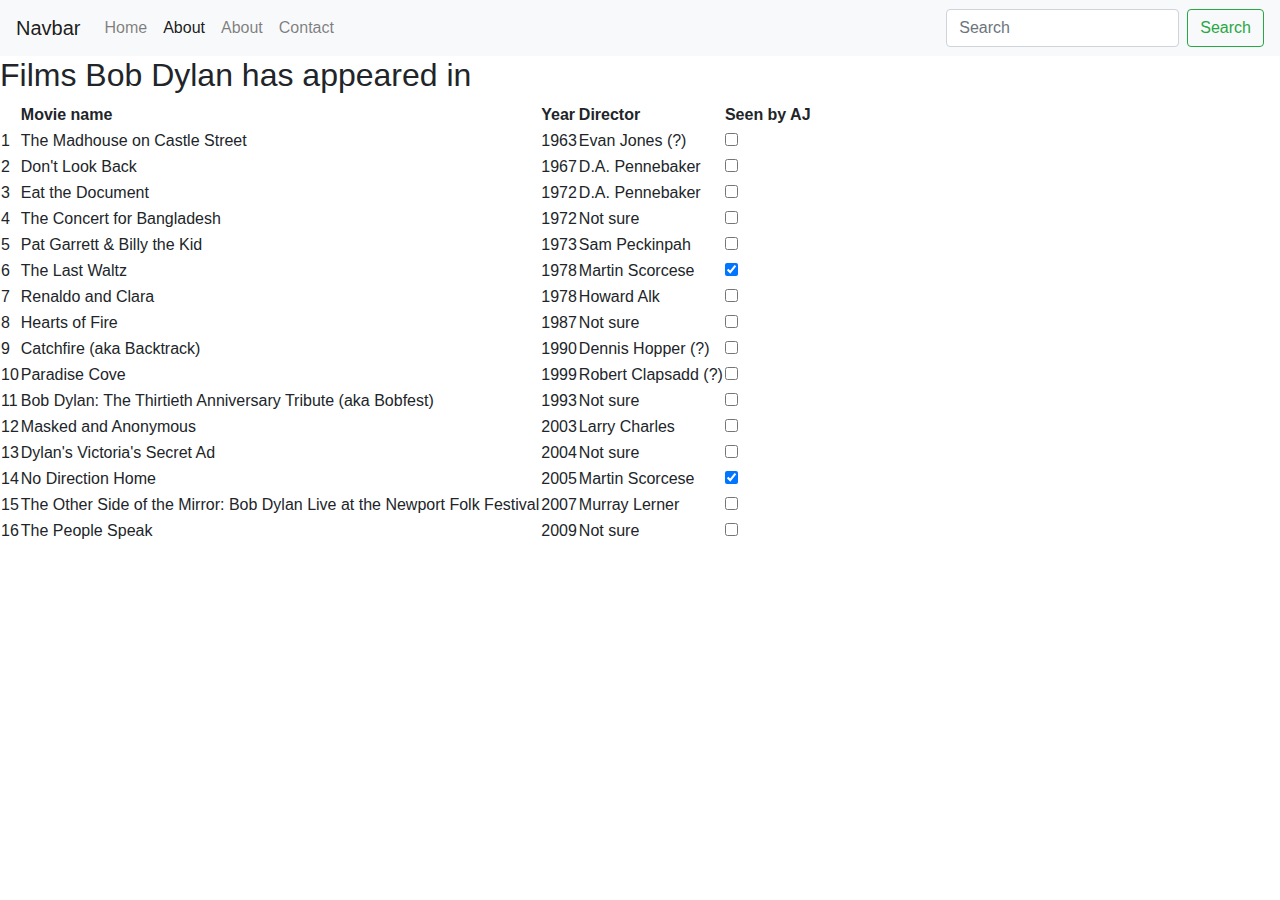
==== about.html @ 859585b9 "added all new files and worked on about pagbe" ====
<!DOCTYPE html>
<html>
    <head>
        <title>AJ's Bod Dylan</title>
        <link rel="stylesheet" href="https://maxcdn.bootstrapcdn.com/bootstrap/4.0.0/css/bootstrap.min.css" integrity="sha384-Gn5384xqQ1aoWXA+058RXPxPg6fy4IWvTNh0E263XmFcJlSAwiGgFAW/dAiS6JXm" crossorigin="anonymous">
        <link rel="stylesheet" type="text/css" href="style.css">
    </head>
    <body>
		<nav class="navbar navbar-expand-lg navbar-light bg-light">
			<a class="navbar-brand" href="#">Navbar</a>
	 		<button class="navbar-toggler" type="button" data-toggle="collapse" data-target="#navbarSupportedContent" aria-controls="navbarSupportedContent" aria-expanded="false" aria-label="Toggle navigation">
				<span class="navbar-toggler-icon"></span>
			</button>

			<div class="collapse navbar-collapse" id="navbarSupportedContent">
				<ul class="navbar-nav mr-auto">
	 				<li class="nav-item">
						<a class="nav-link" href="index.html">Home <span class="sr-only">(current)</span></a>
	  				</li>
					<li class="nav-item active">
						<a class="nav-link" href="about.html">About</a>
					</li>
					<li class="nav-item">
						<a class="nav-link" href="#">About</a>
					</li>
					<li class="nav-item">
						<a class="nav-link" href="contact.html">Contact</a>
					</li>

				</ul>
				<form class="form-inline my-2 my-lg-0">
					<input class="form-control mr-sm-2" type="search" placeholder="Search" aria-label="Search">
					<button class="btn btn-outline-success my-2 my-sm-0" type="submit">Search</button>
				</form>
			</div>
		</nav>

		<section>
			<h2>Films Bob Dylan has appeared in</h2>
			<table>
				<thead>
					<th></th>
					<th>Movie name</th>
					<th>Year</th>
					<th>Director</th>
					<th>Seen by AJ</th>
				</thead>
				<tbody>
					<tr>
						<td>1</td>
						<td>The Madhouse on Castle Street</td>
						<td>1963</td>
						<td>Evan Jones (?)</td>
						<td><input type="checkbox" readonly></td>
					</tr>
					<tr>
						<td>2</td>
						<td>Don't Look Back</td>
						<td>1967</td>
						<td>D.A. Pennebaker</td>
						<td><input type="checkbox" readonly></td>
					</tr>
					<tr>
						<td>3</td>
						<td>Eat the Document</td>
						<td>1972</td>
						<td>D.A. Pennebaker</td>
						<td><input type="checkbox" readonly></td>
					</tr>
					<tr>
						<td>4</td>
						<td>The Concert for Bangladesh</td>
						<td>1972</td>
						<td>Not sure</td>
						<td><input type="checkbox" readonly></td>
					</tr>
					<tr>
						<td>5</td>
						<td>Pat Garrett & Billy the Kid</td>
						<td>1973</td>
						<td>Sam Peckinpah</td>
						<td><input type="checkbox" readonly></td>
					</tr>
					<tr>
						<td>6</td>
						<td>The Last Waltz</td>
						<td>1978</td>
						<td>Martin Scorcese</td>
						<td><input type="checkbox" readonly checked></td>
					</tr>
					<tr>
						<td>7</td>
						<td>Renaldo and Clara</td>
						<td>1978</td>
						<td>Howard Alk</td>
						<td><input type="checkbox" readonly></td>
					</tr>
					<tr>
						<td>8</td>
						<td>Hearts of Fire</td>
						<td>1987</td>
						<td>Not sure</td>
						<td><input type="checkbox" readonly></td>
					</tr>
					<tr>
						<td>9</td>
						<td>Catchfire (aka Backtrack)</td>
						<td>1990</td>
						<td>Dennis Hopper (?)</td>
						<td><input type="checkbox" readonly></td>
					</tr>
					<tr>
						<td>10</td>
						<td>Paradise Cove</td>
						<td>1999</td>
						<td>Robert Clapsadd (?)</td>
						<td><input type="checkbox" readonly></td>
					</tr>
					<tr>
						<td>11</td>
						<td>Bob Dylan: The Thirtieth Anniversary Tribute (aka Bobfest)</td>
						<td>1993</td>
						<td>Not sure</td>
						<td><input type="checkbox" readonly></td>
					</tr>
					<tr>
						<td>12</td>
						<td>Masked and Anonymous</td>
						<td>2003</td>
						<td>Larry Charles</td>
						<td><input type="checkbox" readonly></td>
					</tr>
					<tr>
						<td>13</td>
						<td>Dylan's Victoria's Secret Ad</td>
						<td>2004</td>
						<td>Not sure</td>
						<td><input type="checkbox" readonly></td>
					</tr>
					<tr>
						<td>14</td>
						<td>No Direction Home</td>
						<td>2005</td>
						<td>Martin Scorcese</td>
						<td><input type="checkbox" readonly checked></td>
					</tr>
					<tr>
						<td>15</td>
						<td>The Other Side of the Mirror: Bob Dylan Live at the Newport Folk Festival</td>
						<td>2007</td>
						<td>Murray Lerner</td>
						<td><input type="checkbox" readonly></td>
					</tr>
					<tr>
						<td>16</td>
						<td>The People Speak</td>
						<td>2009</td>
						<td>Not sure</td>
						<td><input type="checkbox" readonly></td>
					</tr>
				</tbody>
			</table>

		</section>


    	<script src="https://code.jquery.com/jquery-3.2.1.slim.min.js" integrity="sha384-KJ3o2DKtIkvYIK3UENzmM7KCkRr/rE9/Qpg6aAZGJwFDMVNA/GpGFF93hXpG5KkN" crossorigin="anonymous"></script>
		<script src="https://cdnjs.cloudflare.com/ajax/libs/popper.js/1.12.9/umd/popper.min.js" integrity="sha384-ApNbgh9B+Y1QKtv3Rn7W3mgPxhU9K/ScQsAP7hUibX39j7fakFPskvXusvfa0b4Q" crossorigin="anonymous"></script>
		<script src="https://maxcdn.bootstrapcdn.com/bootstrap/4.0.0/js/bootstrap.min.js" integrity="sha384-JZR6Spejh4U02d8jOt6vLEHfe/JQGiRRSQQxSfFWpi1MquVdAyjUar5+76PVCmYl" crossorigin="anonymous"></script>
    </body>
</html>
---- style.css ----
input[type=checkbox][readonly] {
  pointer-events: none;
}

/*# sourceMappingURL=style.css.map */
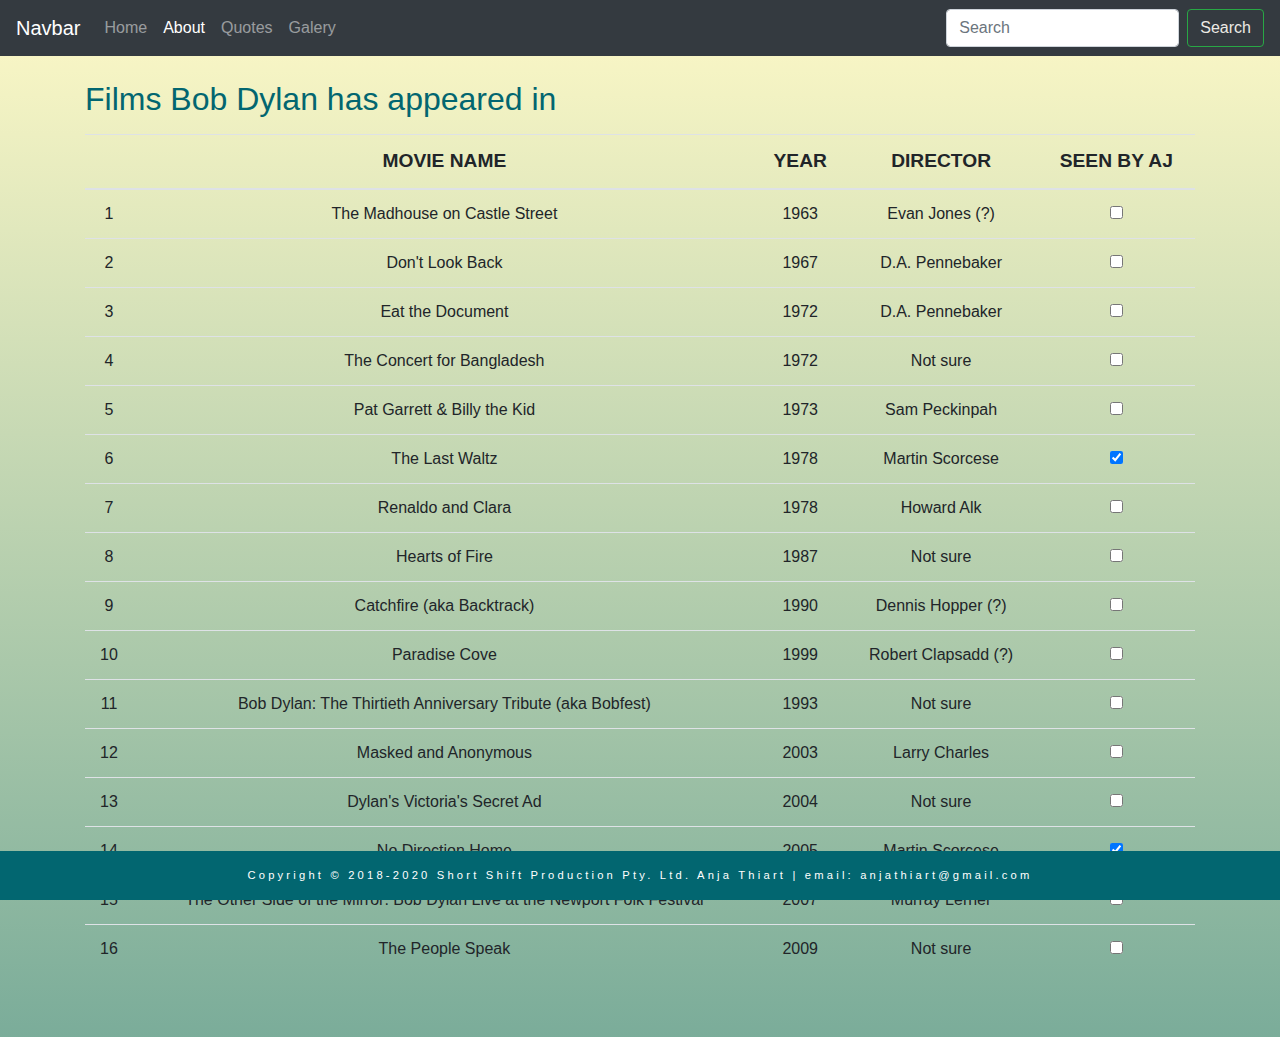
==== commit d6b565a9: "added more pages and stylings" ====
--- a/about.html
+++ b/about.html
@@ -5,8 +5,8 @@
         <link rel="stylesheet" href="https://maxcdn.bootstrapcdn.com/bootstrap/4.0.0/css/bootstrap.min.css" integrity="sha384-Gn5384xqQ1aoWXA+058RXPxPg6fy4IWvTNh0E263XmFcJlSAwiGgFAW/dAiS6JXm" crossorigin="anonymous">
         <link rel="stylesheet" type="text/css" href="style.css">
     </head>
-    <body>
-		<nav class="navbar navbar-expand-lg navbar-light bg-light">
+    <body class="background__about">
+		<nav class="navbar navbar-expand-lg navbar-dark bg-dark">
 			<a class="navbar-brand" href="#">Navbar</a>
 	 		<button class="navbar-toggler" type="button" data-toggle="collapse" data-target="#navbarSupportedContent" aria-controls="navbarSupportedContent" aria-expanded="false" aria-label="Toggle navigation">
 				<span class="navbar-toggler-icon"></span>
@@ -21,10 +21,10 @@
 						<a class="nav-link" href="about.html">About</a>
 					</li>
 					<li class="nav-item">
-						<a class="nav-link" href="#">About</a>
+						<a class="nav-link" href="quotes.html">Quotes</a>
 					</li>
 					<li class="nav-item">
-						<a class="nav-link" href="contact.html">Contact</a>
+						<a class="nav-link" href="galery.html">Galery</a>
 					</li>
 
 				</ul>
@@ -35,9 +35,9 @@
 			</div>
 		</nav>
 
-		<section>
+		<section class="container">
 			<h2>Films Bob Dylan has appeared in</h2>
-			<table>
+			<table class="table">
 				<thead>
 					<th></th>
 					<th>Movie name</th>
@@ -162,7 +162,9 @@
 			</table>
 
 		</section>
-
+		<footer class="copyright-footer">
+			Copyright &copy 2018-2020 Short Shift Production Pty. Ltd. Anja Thiart | email: anjathiart@gmail.com
+		</footer>
 
     	<script src="https://code.jquery.com/jquery-3.2.1.slim.min.js" integrity="sha384-KJ3o2DKtIkvYIK3UENzmM7KCkRr/rE9/Qpg6aAZGJwFDMVNA/GpGFF93hXpG5KkN" crossorigin="anonymous"></script>
 		<script src="https://cdnjs.cloudflare.com/ajax/libs/popper.js/1.12.9/umd/popper.min.js" integrity="sha384-ApNbgh9B+Y1QKtv3Rn7W3mgPxhU9K/ScQsAP7hUibX39j7fakFPskvXusvfa0b4Q" crossorigin="anonymous"></script>
--- a/style.css
+++ b/style.css
@@ -1,5 +1,131 @@
+.background__about {
+  background-color: #FeF9C7;
+  background-image: linear-gradient(to bottom, rgba(254, 249, 199, 0.32), rgba(2, 102, 112, 0.52));
+}
+
+.background__home {
+  height: 100vh;
+  background-size: cover;
+  background-image: linear-gradient(to bottom, rgba(2, 102, 112, 0.52), rgba(252, 225, 129, 0.52)), url("img-dylan-1.jpg");
+}
+
+h1, h2 {
+  color: #026670;
+}
+
+h2 {
+  margin-top: 1.5rem;
+  margin-bottom: 1rem;
+}
+
+.table {
+  margin-bottom: 4rem;
+}
+.table th {
+  text-transform: uppercase;
+  text-align: center;
+  font-size: 1.2rem;
+}
+.table td {
+  text-align: center;
+}
+
+.jumbotron {
+  background-color: rgba(2, 102, 112, 0.2);
+  text-align: center;
+  letter-spacing: 0.3rem;
+}
+.jumbotron h1 {
+  color: rgba(252, 225, 129, 0.8);
+  letter-spacing: 0.5rem;
+  font-weight: 100;
+}
+.jumbotron .lead {
+  font-size: 1.6rem;
+  color: rgba(255, 255, 255, 0.8);
+  font-weight: 100;
+}
+
+#description {
+  margin-top: 3rem;
+  text-align: center;
+  line-height: 2rem;
+  font-size: 1.3rem;
+  color: rgba(0, 0, 0, 0.7);
+}
+
+.navbar {
+  background-color: #026670;
+}
+.navbar * {
+  color: #EDEAE5;
+}
+
+.card, .lyric-quote, .bob-quote {
+  position: relative;
+  min-width: 200px;
+  min-height: 200px;
+  line-height: 1.25;
+  border-radius: 1rem;
+  padding: 1rem;
+  width: auto;
+  height: auto;
+  margin-top: 1rem;
+  margin-bottom: 2rem;
+}
+
 input[type=checkbox][readonly] {
   pointer-events: none;
 }
 
+.copyright-footer {
+  position: fixed;
+  left: 0px;
+  bottom: 0rem;
+  padding: 1rem;
+  width: 100%;
+  letter-spacing: 0.2rem;
+  font-size: 0.7rem;
+  text-align: center;
+  background-color: #026670;
+  color: white;
+}
+
+@media (max-width: 600px) {
+  .copyright-footer {
+    padding: 0.5rem;
+    font-size: 0.5rem;
+    letter-spacing: 0.1rem;
+  }
+}
+.bob-quote {
+  background-color: rgba(159, 237, 215, 0.5);
+}
+.bob-quote::after {
+  display: block;
+  font-style: italic;
+  text-align: right;
+  position: absolute;
+  right: 1rem;
+  bottom: 1rem;
+  content: "-- Bob Dylan";
+}
+
+.lyric-quote {
+  background-color: rgba(2, 102, 112, 0.7);
+}
+.lyric-quote > p:last-child {
+  padding: 0px;
+  margin: 0px;
+  display: block;
+  font-style: italic;
+  text-align: right;
+  position: absolute;
+  right: 1rem;
+  bottom: 1rem;
+}
+.lyric-quote > p:last-child::before {
+  content: "-- ";
+}
+
 /*# sourceMappingURL=style.css.map */
